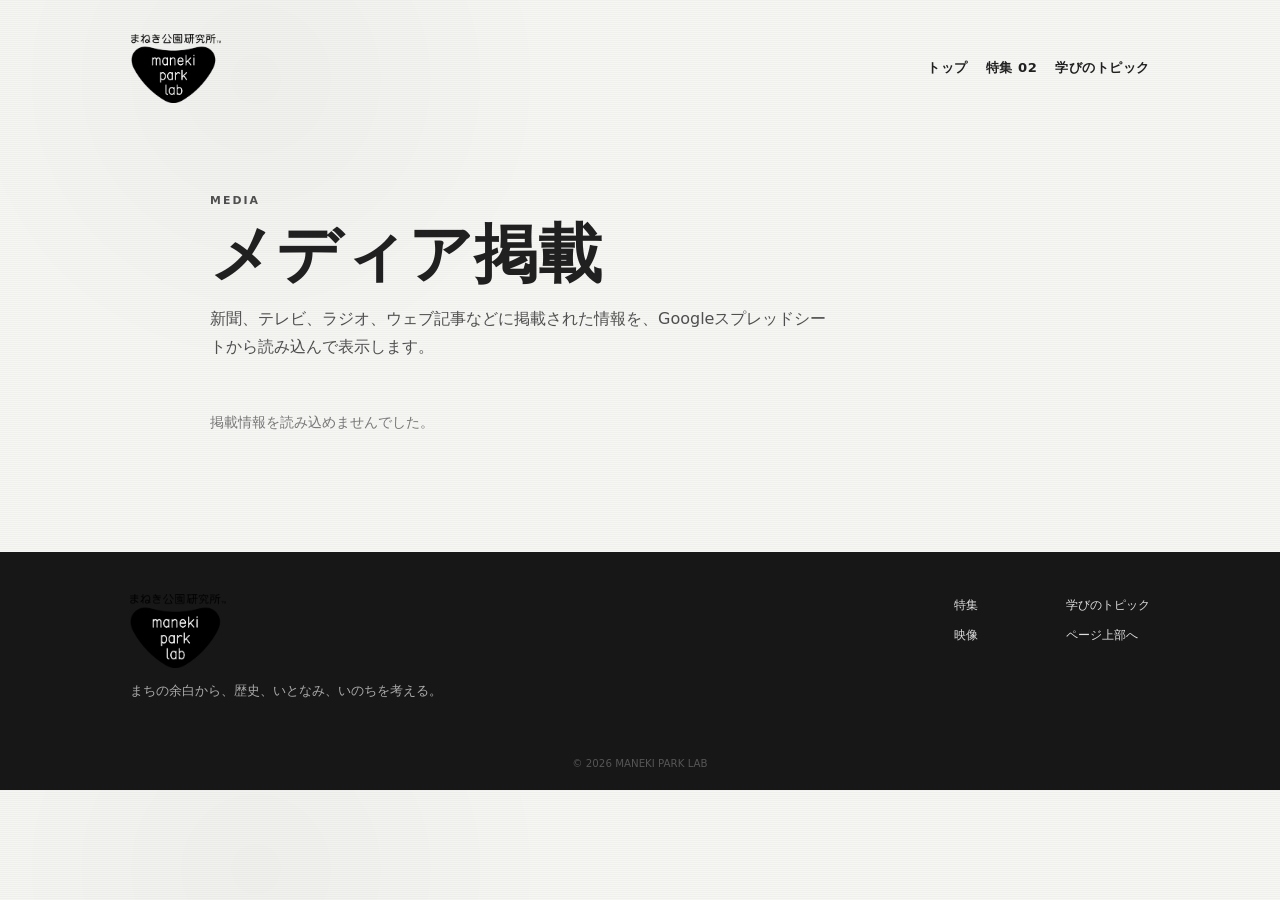
==== media.html @ 86c792ab "Move media listings to separate page" ====
<!doctype html>
<html lang="ja">
<head>
  <meta charset="utf-8">
  <meta name="viewport" content="width=device-width,initial-scale=1">
  <meta name="description" content="まねき公園研究所のメディア掲載情報一覧。">
  <meta name="theme-color" content="#f3f3f0">
  <meta property="og:type" content="website">
  <meta property="og:title" content="メディア掲載 | まねき公園研究所">
  <meta property="og:description" content="新聞、テレビ、ラジオ、ウェブ記事などの掲載情報を一覧で掲載しています。">
  <meta property="og:image" content="assets/og-image.jpg">
  <meta property="og:locale" content="ja_JP">
  <meta name="twitter:card" content="summary_large_image">
  <link rel="icon" href="assets/favicon.png" type="image/png">
  <title>メディア掲載 | まねき公園研究所</title>
  <link rel="stylesheet" href="styles.css?v=10">
</head>
<body>
  <a class="skip-link" href="#main">本文へ移動</a>

  <header class="sub-hero" id="top">
    <a class="sub-logo" href="index.html"><img src="assets/maneki-park-lab-logo.webp" alt="まねき公園研究所" width="500" height="375"></a>
    <nav class="sub-nav" aria-label="ページナビゲーション">
      <a href="index.html">トップ</a>
      <a href="index.html#feature02">特集 02</a>
      <a href="index.html#gallery">学びのトピック</a>
    </nav>
  </header>

  <main id="main" class="content-shell page-shell">
    <section class="media-page" aria-labelledby="mediaTitle">
      <p class="eyebrow">MEDIA</p>
      <h1 id="mediaTitle">メディア掲載</h1>
      <p>新聞、テレビ、ラジオ、ウェブ記事などに掲載された情報を、Googleスプレッドシートから読み込んで表示します。</p>
      <div class="media-list media-list-page" id="mediaList" aria-live="polite">
        <p class="media-status">掲載情報を読み込んでいます。</p>
      </div>
    </section>
  </main>

  <footer>
    <div class="footer-inner">
      <div class="footer-brand"><img src="assets/maneki-park-lab-logo.webp" alt="まねき公園研究所" width="500" height="375"><p>まちの余白から、歴史、いとなみ、いのちを考える。</p></div>
      <div class="footer-links"><a href="index.html#feature01">特集</a><a href="index.html#gallery">学びのトピック</a><a href="index.html#video">映像</a><a href="#top">ページ上部へ</a></div>
    </div>
    <p class="copyright">© 2026 MANEKI PARK LAB</p>
  </footer>

  <script src="media.js?v=1"></script>
</body>
</html>
---- styles.css ----
[hidden]{display:none!important}
:root{--ink:#202020;--paper:#f3f3f0;--line:#d4d4cf;--muted:#777;--black:#171717;--max:1020px;--slide:clamp(300px,68vw,900px);--gap:24px}
*{box-sizing:border-box}html{scroll-behavior:smooth}body{margin:0;color:var(--ink);font-family:"Hiragino Kaku Gothic ProN","Yu Gothic",Meiryo,system-ui,sans-serif;background:radial-gradient(circle at 20% 10%,rgba(0,0,0,.025),transparent 24%),repeating-linear-gradient(0deg,rgba(255,255,255,.28) 0 1px,rgba(0,0,0,.01) 1px 2px),var(--paper);line-height:1.75}img{display:block;max-width:100%}button,a{font:inherit}.skip-link{position:fixed;left:16px;top:16px;z-index:100;padding:10px 14px;background:#fff;color:#111;transform:translateY(-160%)}.skip-link:focus{transform:none}.visually-hidden{position:absolute!important;width:1px;height:1px;padding:0;margin:-1px;overflow:hidden;clip:rect(0,0,0,0);white-space:nowrap;border:0}
.hero{min-height:455px;display:grid;place-content:center;text-align:center;position:relative;padding:72px 20px 54px}.hero h1{margin:0;line-height:.83;letter-spacing:-.065em}.hero h1 span{display:block;font-size:clamp(4.6rem,10vw,8.4rem);font-weight:900}.hero h1 strong{display:block;font-size:clamp(5rem,11vw,9.2rem);font-weight:900}.hero-logo{width:min(300px,62vw);aspect-ratio:4/3;margin-inline:auto!important;letter-spacing:0!important}.hero-logo img{width:100%;height:100%;object-fit:contain;filter:grayscale(1);box-shadow:none}.hero>p{margin:30px 0 0;font-size:.95rem;font-weight:700;letter-spacing:.08em}
.menu-toggle{position:absolute;top:24px;right:28px;z-index:41;width:50px;height:50px;border:1px solid transparent;background:transparent;cursor:pointer;display:grid;place-content:center;gap:7px}.menu-toggle:focus-visible{outline:2px solid #111;outline-offset:3px}.menu-toggle span{display:block;width:31px;height:2px;background:var(--ink);transition:transform .3s,opacity .3s}.menu-toggle.open span:nth-child(1){transform:translateY(9px) rotate(45deg)}.menu-toggle.open span:nth-child(2){opacity:0}.menu-toggle.open span:nth-child(3){transform:translateY(-9px) rotate(-45deg)}.menu-scrim{position:fixed;inset:0;z-index:38;background:rgba(0,0,0,.28);opacity:0;transition:opacity .25s}.menu-scrim.open{opacity:1}.site-menu{position:fixed;inset:0 0 0 auto;z-index:40;width:min(420px,88vw);padding:100px 54px 40px;background:#f8f8f5;box-shadow:-18px 0 50px rgba(0,0,0,.12);transform:translateX(105%);visibility:hidden;transition:transform .34s cubic-bezier(.22,.61,.36,1),visibility .34s}.site-menu.open{transform:none;visibility:visible}.site-menu a{display:block;padding:16px 0;border-bottom:1px solid var(--line);text-decoration:none;font-size:1.35rem;font-weight:800;letter-spacing:-.02em}.site-menu a:hover,.site-menu a:focus-visible{padding-left:10px}.menu-label{font-size:.68rem;letter-spacing:.18em;color:var(--muted);font-weight:700}.menu-note{position:absolute;bottom:26px;margin:0;color:var(--muted);font-size:.78rem}body.menu-open{overflow:hidden}
.slider{position:relative;padding:0 0 62px;background:#313131;overflow:hidden}.slider-viewport{overflow:hidden;padding:0 calc((100vw - var(--slide))/2)}.slider-viewport:focus-visible{outline:2px solid #fff;outline-offset:-4px}.slides{display:flex;gap:var(--gap);width:max-content;will-change:transform;transition:transform .72s cubic-bezier(.22,.61,.36,1)}.slide{position:relative;flex:0 0 var(--slide);height:clamp(330px,44vw,520px);display:grid;place-items:center;overflow:hidden;text-align:center;color:#fff;font-size:clamp(1.15rem,2.7vw,2.2rem);font-weight:300;letter-spacing:.08em;opacity:.4;transform:scale(.96);transition:opacity .5s,transform .5s}.slide.active{opacity:1;transform:scale(1)}.slide::after{content:"";position:absolute;inset:0;background:linear-gradient(90deg,rgba(0,0,0,.18),rgba(0,0,0,.37),rgba(0,0,0,.18))}.slide img{position:absolute;inset:0;width:100%;height:100%;object-fit:cover;filter:contrast(1.02);transform:scale(1.02);transition:transform 6s ease}.slide.active img{transform:scale(1.08)}.slide span{position:relative;z-index:1;padding:28px;text-shadow:0 2px 18px rgba(0,0,0,.45)}.slider-btn{position:absolute;top:calc(50% - 31px);width:58px;height:58px;border:1px solid rgba(255,255,255,.5);border-radius:50%;background:rgba(0,0,0,.15);color:#fff;cursor:pointer;z-index:3}.slider-btn.prev{left:20px}.slider-btn.next{right:20px}.slider-btn:hover,.slider-btn:focus-visible{background:#fff;color:#111}.slider-meta{position:absolute;left:50%;bottom:20px;z-index:3;display:flex;align-items:center;gap:22px;transform:translateX(-50%);color:#fff}.slide-number{font-size:.72rem;letter-spacing:.14em}.slider-dots{display:flex;gap:9px}.slider-dots button{width:28px;height:2px;padding:0;border:0;background:rgba(255,255,255,.32);cursor:pointer}.slider-dots button.active{background:#fff}.autoplay-toggle{position:absolute;right:24px;bottom:15px;border:0;background:transparent;color:#fff;font-size:.72rem;letter-spacing:.08em;cursor:pointer}.autoplay-toggle:hover,.autoplay-toggle:focus-visible{text-decoration:underline}
.content-shell{width:min(calc(100% - 40px),var(--max));margin:0 auto;padding:34px 0 0}section{margin-block:34px}hr{border:0;border-top:1px solid var(--line);margin:40px 0}.split{display:grid;grid-template-columns:34% 1fr;gap:46px;align-items:center}.copy h2{margin:0 0 16px;font-size:clamp(1.7rem,3vw,2.45rem);line-height:1.35;letter-spacing:-.04em}.copy p{margin:0}.eyebrow{font-size:.68rem;letter-spacing:.19em;font-weight:700;margin:0 0 9px!important;color:#747474}.media-frame{margin:0;position:relative;overflow:hidden;background:#ddd}.media-frame img{width:100%;height:100%;object-fit:cover;filter:grayscale(1)}.media-frame.portrait{aspect-ratio:4/3}.wide-media{aspect-ratio:16/7}.wide-media figcaption,.map-visual figcaption{position:absolute;left:24px;bottom:18px;color:#fff;font-size:clamp(1.1rem,2.4vw,2rem);letter-spacing:.06em;text-shadow:0 2px 12px rgba(0,0,0,.5)}.two-columns,.card-grid{display:grid;gap:30px}.two-columns{grid-template-columns:1fr 1fr}.three{grid-template-columns:repeat(3,1fr)}.card-grid .media-frame{aspect-ratio:4/3}.card-grid h3,.text-columns h3,.map-links h3{margin:14px 0 6px;font-size:1rem}.card-grid p,.text-columns p,.map-links p{margin:0;font-size:.84rem;color:#4f4f4f}.map-block{background:#3b3b3b;color:#fff}.map-visual{aspect-ratio:16/8}.map-links{display:grid;grid-template-columns:repeat(3,1fr);gap:28px;padding:26px 30px 32px}.map-links span{font-size:.68rem;letter-spacing:.15em;color:#aaa}.map-links h3{margin-top:6px}.map-links p{color:#d5d5d5}.statement{text-align:center;padding:40px 20px}.statement blockquote{margin:0;font-size:clamp(1.5rem,3.5vw,2.8rem);font-weight:300;line-height:1.6;letter-spacing:.04em}.section-head{text-align:center;margin-bottom:18px}.section-head h2{margin:0;font-size:clamp(1.4rem,3vw,2rem)}.video{display:grid;place-items:center;padding:10px 0 46px}.video-box{width:min(680px,88%);aspect-ratio:16/10;border:0;cursor:pointer;position:relative;display:grid;place-items:center;overflow:hidden;color:#fff;background:#333}.video-box::after{content:"";position:absolute;inset:0;background:rgba(0,0,0,.38)}.video-box img{position:absolute;inset:0;width:100%;height:100%;object-fit:cover;filter:grayscale(1)}.video-box span,.video-box i,.video-box b{position:relative;z-index:1}.video-box span{font-size:clamp(2.5rem,6vw,5rem);line-height:.95;font-weight:300}.video-box i{position:absolute;width:54px;height:54px;border-radius:50%;display:grid;place-items:center;background:rgba(255,255,255,.86);color:#222;font-style:normal;padding-left:3px}.video-box b{position:absolute;right:14px;bottom:10px;font-size:.7rem;letter-spacing:.12em}.video-box:hover img{transform:scale(1.04)}.video-box img{transition:transform .5s}
footer{background:var(--black);color:#aaa}.footer-inner{width:min(calc(100% - 40px),var(--max));margin:0 auto;padding:42px 0;display:grid;grid-template-columns:1fr auto;gap:40px}.footer-brand img{width:96px;height:auto;filter:grayscale(1);margin-bottom:12px}.footer-brand strong{display:block;color:#fff;font-size:1.2rem}.footer-brand p{max-width:440px;margin:8px 0 0;font-size:.8rem}.footer-links{display:grid;grid-template-columns:1fr 1fr;gap:8px 28px;align-content:start}.footer-links a{color:#ddd;text-decoration:none;font-size:.78rem}.footer-links a:hover{text-decoration:underline}.copyright{margin:0;padding:10px 0 18px;text-align:center;font-size:.64rem;color:#555}
.modal{position:fixed;inset:0;z-index:60;display:grid;place-items:center;background:rgba(0,0,0,.78);padding:20px;opacity:0;transition:opacity .2s}.modal.open{opacity:1}.modal-panel{width:min(860px,100%);background:#111;color:#fff;padding:18px}.modal-head{display:flex;align-items:center;justify-content:space-between;margin-bottom:12px}.modal-head h2{margin:0;font-size:1rem}.modal-close{width:42px;height:42px;border:1px solid #666;background:transparent;color:#fff;font-size:1.7rem;cursor:pointer}.modal video{display:block;width:100%;background:#000}.modal-panel>p{margin:12px 0 2px;font-size:.78rem;color:#bbb}
@media(max-width:760px){:root{--slide:82vw;--gap:14px}.hero{min-height:350px}.hero-logo{width:min(230px,72vw)}.hero>p{font-size:.78rem}.menu-toggle{top:16px;right:16px}.site-menu{padding:88px 30px 34px}.slide{height:320px}.slider-btn{width:46px;height:46px}.slider-btn.prev{left:8px}.slider-btn.next{right:8px}.autoplay-toggle{display:none}.slider-meta{gap:14px}.slider-dots button{width:18px}.split,.two-columns,.three,.map-links{grid-template-columns:1fr}.split{gap:24px}.content-shell{width:min(calc(100% - 28px),var(--max))}.map-links{padding:24px}.footer-inner{grid-template-columns:1fr}.footer-links{grid-template-columns:1fr 1fr}.wide-media{aspect-ratio:4/3}.map-visual{aspect-ratio:4/3}}
@media(prefers-reduced-motion:reduce){html{scroll-behavior:auto}.slides,.slide,.slide img,.menu-toggle span,.site-menu,.menu-scrim,.modal,.video-box img{transition:none!important}.slide.active img{transform:none}}
.feature-detail{margin-top:20px;border-top:1px solid var(--line);border-bottom:1px solid var(--line);padding:14px 0}.feature-detail summary{cursor:pointer;font-weight:800;letter-spacing:.02em}.feature-detail summary:focus-visible{outline:2px solid #111;outline-offset:4px}.feature-detail div{margin-top:14px;color:#4f4f4f;font-size:.88rem}.feature-detail blockquote{margin:12px 0 0;padding-left:18px;border-left:2px solid var(--line)}.feature-detail p+p{margin-top:12px}
.media-list{display:grid;gap:14px;margin-top:18px}.media-status{color:#777;font-size:.88rem}.media-item{border-top:1px solid var(--line);padding-top:14px}.media-item time,.media-item .media-source{display:inline-block;margin:0 10px 4px 0;color:#777;font-size:.72rem;letter-spacing:.08em}.media-item h3{margin:0 0 6px;font-size:1.02rem;line-height:1.55}.media-item h3 a{color:inherit;text-decoration:none}.media-item h3 a:hover,.media-item h3 a:focus-visible{text-decoration:underline}.media-item p{margin:0;color:#4f4f4f;font-size:.84rem}
.topic-link{display:block;color:inherit;text-decoration:none}.topic-link .media-frame img{transition:transform .45s}.topic-link:hover .media-frame img,.topic-link:focus-visible .media-frame img{transform:scale(1.04)}.topic-link>span{display:inline-block;margin-top:12px;border-bottom:1px solid currentColor;font-size:.78rem;font-weight:800;letter-spacing:.06em}.topic-link:focus-visible{outline:2px solid #111;outline-offset:5px}
.sub-hero{width:min(calc(100% - 40px),var(--max));margin:0 auto;padding:34px 0 20px;display:flex;align-items:center;justify-content:space-between;gap:28px}.sub-logo{display:block;width:92px;aspect-ratio:4/3}.sub-logo img{width:100%;height:100%;object-fit:contain;filter:grayscale(1)}.sub-nav{display:flex;flex-wrap:wrap;justify-content:flex-end;gap:18px}.sub-nav a{color:inherit;text-decoration:none;font-size:.82rem;font-weight:800;letter-spacing:.04em}.sub-nav a:hover,.sub-nav a:focus-visible{text-decoration:underline}.page-shell{padding-bottom:70px}.media-page{max-width:860px;margin-inline:auto}.media-page h1{margin:0 0 16px;font-size:clamp(2rem,5vw,4.2rem);line-height:1.1;letter-spacing:0}.media-page>p{max-width:620px;margin:0;color:#4f4f4f}.media-list-page{margin-top:34px}.media-list-page .media-item{padding-top:18px}.media-list-page .media-item h3{font-size:clamp(1rem,2vw,1.35rem)}
@media(max-width:760px){.sub-hero{width:min(calc(100% - 28px),var(--max));align-items:flex-start;flex-direction:column;padding-top:24px}.sub-logo{width:78px}.sub-nav{justify-content:flex-start;gap:12px 16px}.media-page h1{font-size:2.4rem}.media-list-page{margin-top:26px}}
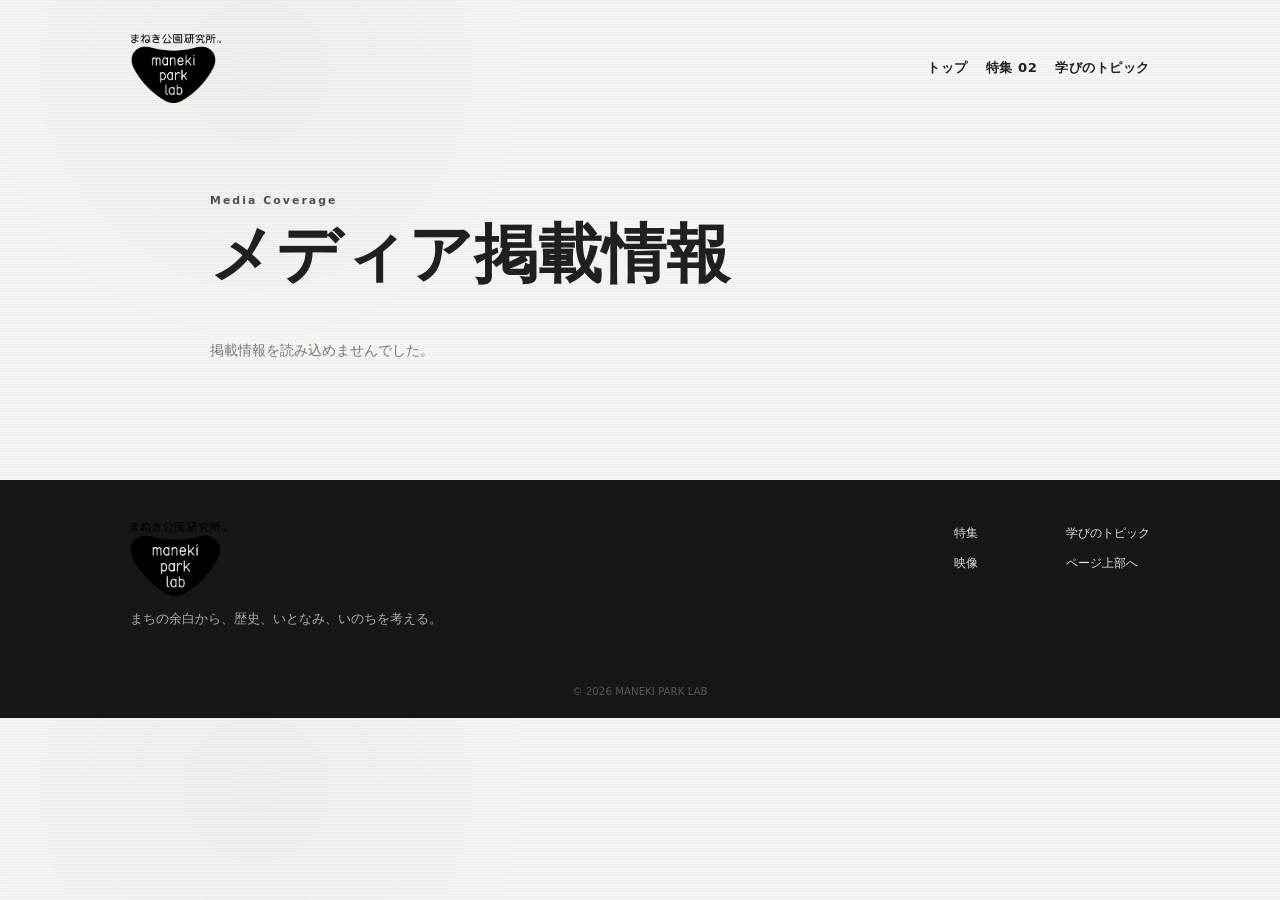
==== commit c2d7a29f: "Update media coverage labels" ====
--- a/media.html
+++ b/media.html
@@ -6,13 +6,13 @@
   <meta name="description" content="まねき公園研究所のメディア掲載情報一覧。">
   <meta name="theme-color" content="#f3f3f0">
   <meta property="og:type" content="website">
-  <meta property="og:title" content="メディア掲載 | まねき公園研究所">
-  <meta property="og:description" content="新聞、テレビ、ラジオ、ウェブ記事などの掲載情報を一覧で掲載しています。">
+  <meta property="og:title" content="メディア掲載情報 | まねき公園研究所">
+  <meta property="og:description" content="まねき公園研究所のメディア掲載情報一覧。">
   <meta property="og:image" content="assets/og-image.jpg">
   <meta property="og:locale" content="ja_JP">
   <meta name="twitter:card" content="summary_large_image">
   <link rel="icon" href="assets/favicon.png" type="image/png">
-  <title>メディア掲載 | まねき公園研究所</title>
+  <title>メディア掲載情報 | まねき公園研究所</title>
   <link rel="stylesheet" href="styles.css?v=10">
 </head>
 <body>
@@ -29,9 +29,8 @@
 
   <main id="main" class="content-shell page-shell">
     <section class="media-page" aria-labelledby="mediaTitle">
-      <p class="eyebrow">MEDIA</p>
-      <h1 id="mediaTitle">メディア掲載</h1>
-      <p>新聞、テレビ、ラジオ、ウェブ記事などに掲載された情報を、Googleスプレッドシートから読み込んで表示します。</p>
+      <p class="eyebrow">Media Coverage</p>
+      <h1 id="mediaTitle">メディア掲載情報</h1>
       <div class="media-list media-list-page" id="mediaList" aria-live="polite">
         <p class="media-status">掲載情報を読み込んでいます。</p>
       </div>
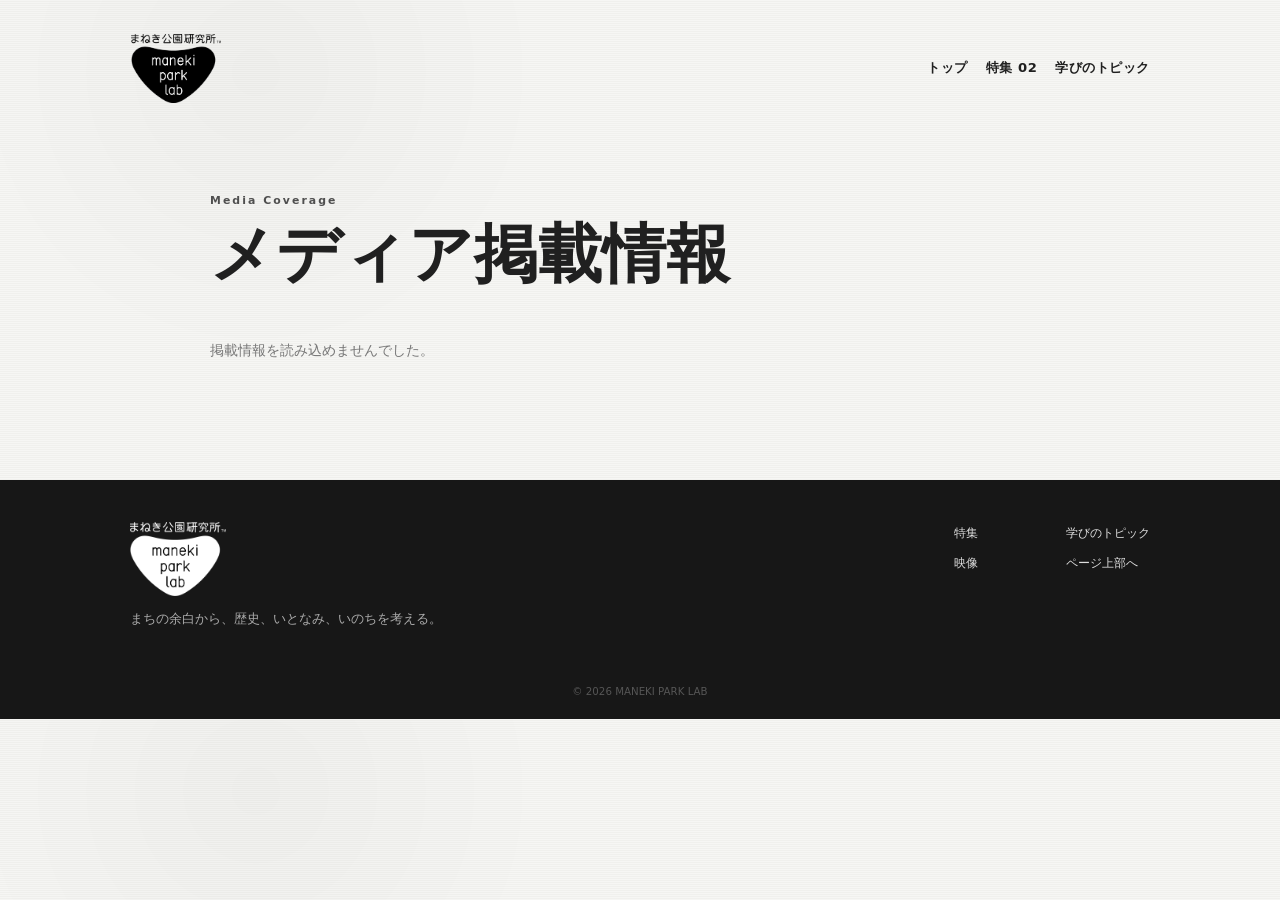
==== commit 65ce7dae: "Use white footer logo" ====
--- a/media.html
+++ b/media.html
@@ -39,7 +39,7 @@
 
   <footer>
     <div class="footer-inner">
-      <div class="footer-brand"><img src="assets/maneki-park-lab-logo.webp" alt="まねき公園研究所" width="500" height="375"><p>まちの余白から、歴史、いとなみ、いのちを考える。</p></div>
+      <div class="footer-brand"><img src="assets/footer-logo.png" alt="まねき公園研究所" width="487" height="376"><p>まちの余白から、歴史、いとなみ、いのちを考える。</p></div>
       <div class="footer-links"><a href="index.html#feature01">特集</a><a href="index.html#gallery">学びのトピック</a><a href="index.html#video">映像</a><a href="#top">ページ上部へ</a></div>
     </div>
     <p class="copyright">© 2026 MANEKI PARK LAB</p>
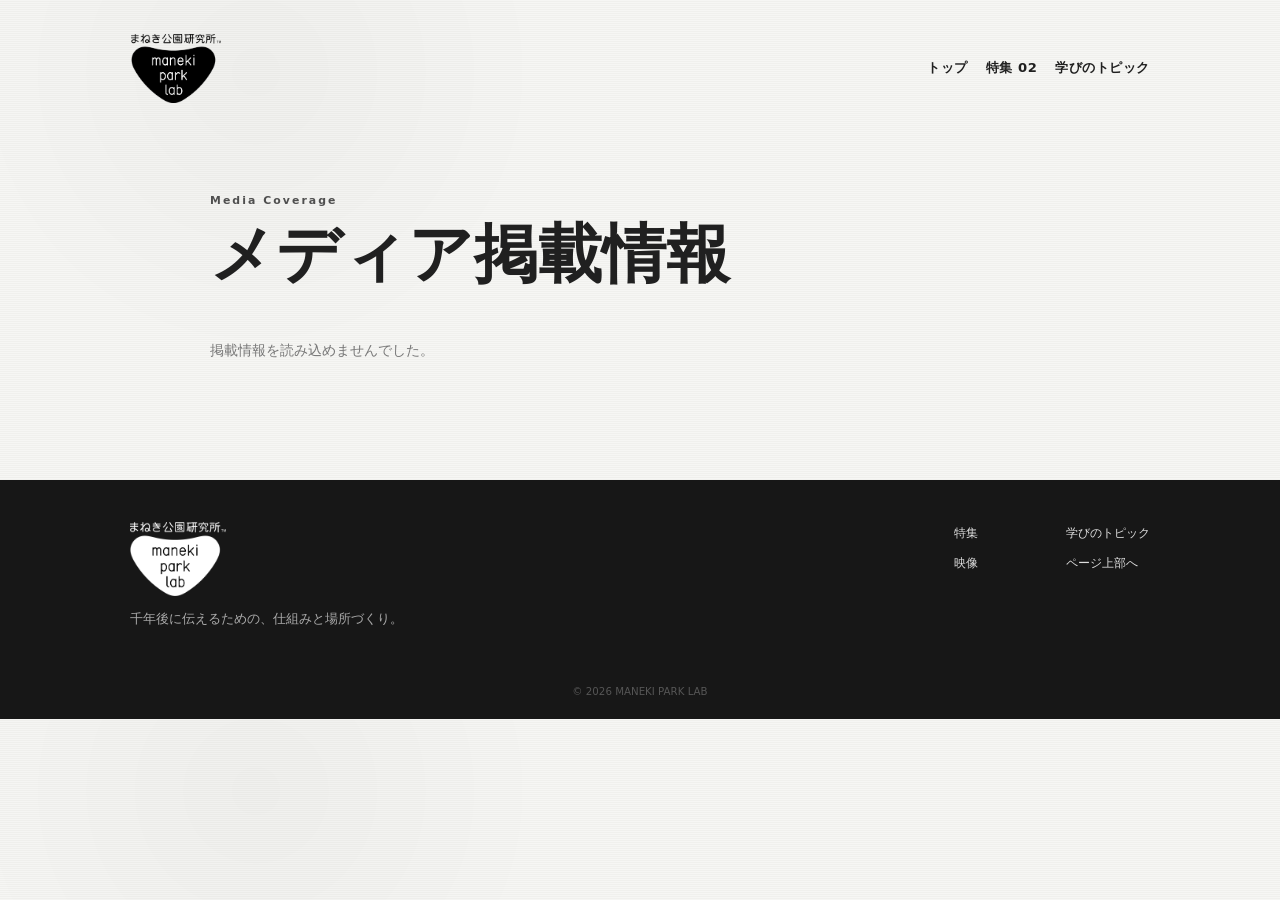
==== commit 3ef856da: "Replace slideshow with content cards" ====
--- a/media.html
+++ b/media.html
@@ -39,7 +39,7 @@
 
   <footer>
     <div class="footer-inner">
-      <div class="footer-brand"><img src="assets/footer-logo.png" alt="まねき公園研究所" width="487" height="376"><p>まちの余白から、歴史、いとなみ、いのちを考える。</p></div>
+      <div class="footer-brand"><img src="assets/footer-logo.png" alt="まねき公園研究所" width="487" height="376"><p>千年後に伝えるための、仕組みと場所づくり。</p></div>
       <div class="footer-links"><a href="index.html#feature01">特集</a><a href="index.html#gallery">学びのトピック</a><a href="index.html#video">映像</a><a href="#top">ページ上部へ</a></div>
     </div>
     <p class="copyright">© 2026 MANEKI PARK LAB</p>
--- a/styles.css
+++ b/styles.css
@@ -4,11 +4,13 @@
 .hero{min-height:455px;display:grid;place-content:center;text-align:center;position:relative;padding:72px 20px 54px}.hero h1{margin:0;line-height:.83;letter-spacing:-.065em}.hero h1 span{display:block;font-size:clamp(4.6rem,10vw,8.4rem);font-weight:900}.hero h1 strong{display:block;font-size:clamp(5rem,11vw,9.2rem);font-weight:900}.hero-logo{width:min(300px,62vw);aspect-ratio:4/3;margin-inline:auto!important;letter-spacing:0!important}.hero-logo img{width:100%;height:100%;object-fit:contain;filter:grayscale(1);box-shadow:none}.hero>p{margin:30px 0 0;font-size:.95rem;font-weight:700;letter-spacing:.08em}
 .menu-toggle{position:absolute;top:24px;right:28px;z-index:41;width:50px;height:50px;border:1px solid transparent;background:transparent;cursor:pointer;display:grid;place-content:center;gap:7px}.menu-toggle:focus-visible{outline:2px solid #111;outline-offset:3px}.menu-toggle span{display:block;width:31px;height:2px;background:var(--ink);transition:transform .3s,opacity .3s}.menu-toggle.open span:nth-child(1){transform:translateY(9px) rotate(45deg)}.menu-toggle.open span:nth-child(2){opacity:0}.menu-toggle.open span:nth-child(3){transform:translateY(-9px) rotate(-45deg)}.menu-scrim{position:fixed;inset:0;z-index:38;background:rgba(0,0,0,.28);opacity:0;transition:opacity .25s}.menu-scrim.open{opacity:1}.site-menu{position:fixed;inset:0 0 0 auto;z-index:40;width:min(420px,88vw);padding:100px 54px 40px;background:#f8f8f5;box-shadow:-18px 0 50px rgba(0,0,0,.12);transform:translateX(105%);visibility:hidden;transition:transform .34s cubic-bezier(.22,.61,.36,1),visibility .34s}.site-menu.open{transform:none;visibility:visible}.site-menu a{display:block;padding:16px 0;border-bottom:1px solid var(--line);text-decoration:none;font-size:1.35rem;font-weight:800;letter-spacing:-.02em}.site-menu a:hover,.site-menu a:focus-visible{padding-left:10px}.menu-label{font-size:.68rem;letter-spacing:.18em;color:var(--muted);font-weight:700}.menu-note{position:absolute;bottom:26px;margin:0;color:var(--muted);font-size:.78rem}body.menu-open{overflow:hidden}
 .slider{position:relative;padding:0 0 62px;background:#313131;overflow:hidden}.slider-viewport{overflow:hidden;padding:0 calc((100vw - var(--slide))/2)}.slider-viewport:focus-visible{outline:2px solid #fff;outline-offset:-4px}.slides{display:flex;gap:var(--gap);width:max-content;will-change:transform;transition:transform .72s cubic-bezier(.22,.61,.36,1)}.slide{position:relative;flex:0 0 var(--slide);height:clamp(330px,44vw,520px);display:grid;place-items:center;overflow:hidden;text-align:center;color:#fff;font-size:clamp(1.15rem,2.7vw,2.2rem);font-weight:300;letter-spacing:.08em;opacity:.4;transform:scale(.96);transition:opacity .5s,transform .5s}.slide.active{opacity:1;transform:scale(1)}.slide::after{content:"";position:absolute;inset:0;background:linear-gradient(90deg,rgba(0,0,0,.18),rgba(0,0,0,.37),rgba(0,0,0,.18))}.slide img{position:absolute;inset:0;width:100%;height:100%;object-fit:cover;filter:contrast(1.02);transform:scale(1.02);transition:transform 6s ease}.slide.active img{transform:scale(1.08)}.slide span{position:relative;z-index:1;padding:28px;text-shadow:0 2px 18px rgba(0,0,0,.45)}.slider-btn{position:absolute;top:calc(50% - 31px);width:58px;height:58px;border:1px solid rgba(255,255,255,.5);border-radius:50%;background:rgba(0,0,0,.15);color:#fff;cursor:pointer;z-index:3}.slider-btn.prev{left:20px}.slider-btn.next{right:20px}.slider-btn:hover,.slider-btn:focus-visible{background:#fff;color:#111}.slider-meta{position:absolute;left:50%;bottom:20px;z-index:3;display:flex;align-items:center;gap:22px;transform:translateX(-50%);color:#fff}.slide-number{font-size:.72rem;letter-spacing:.14em}.slider-dots{display:flex;gap:9px}.slider-dots button{width:28px;height:2px;padding:0;border:0;background:rgba(255,255,255,.32);cursor:pointer}.slider-dots button.active{background:#fff}.autoplay-toggle{position:absolute;right:24px;bottom:15px;border:0;background:transparent;color:#fff;font-size:.72rem;letter-spacing:.08em;cursor:pointer}.autoplay-toggle:hover,.autoplay-toggle:focus-visible{text-decoration:underline}
-.content-shell{width:min(calc(100% - 40px),var(--max));margin:0 auto;padding:34px 0 0}section{margin-block:34px}hr{border:0;border-top:1px solid var(--line);margin:40px 0}.split{display:grid;grid-template-columns:34% 1fr;gap:46px;align-items:center}.copy h2{margin:0 0 16px;font-size:clamp(1.7rem,3vw,2.45rem);line-height:1.35;letter-spacing:-.04em}.copy p{margin:0}.eyebrow{font-size:.68rem;letter-spacing:.19em;font-weight:700;margin:0 0 9px!important;color:#747474}.media-frame{margin:0;position:relative;overflow:hidden;background:#ddd}.media-frame img{width:100%;height:100%;object-fit:cover;filter:grayscale(1)}.media-frame.portrait{aspect-ratio:4/3}.wide-media{aspect-ratio:16/7}.wide-media figcaption,.map-visual figcaption{position:absolute;left:24px;bottom:18px;color:#fff;font-size:clamp(1.1rem,2.4vw,2rem);letter-spacing:.06em;text-shadow:0 2px 12px rgba(0,0,0,.5)}.two-columns,.card-grid{display:grid;gap:30px}.two-columns{grid-template-columns:1fr 1fr}.three{grid-template-columns:repeat(3,1fr)}.card-grid .media-frame{aspect-ratio:4/3}.card-grid h3,.text-columns h3,.map-links h3{margin:14px 0 6px;font-size:1rem}.card-grid p,.text-columns p,.map-links p{margin:0;font-size:.84rem;color:#4f4f4f}.map-block{background:#3b3b3b;color:#fff}.map-visual{aspect-ratio:16/8}.map-links{display:grid;grid-template-columns:repeat(3,1fr);gap:28px;padding:26px 30px 32px}.map-links span{font-size:.68rem;letter-spacing:.15em;color:#aaa}.map-links h3{margin-top:6px}.map-links p{color:#d5d5d5}.statement{text-align:center;padding:40px 20px}.statement blockquote{margin:0;font-size:clamp(1.5rem,3.5vw,2.8rem);font-weight:300;line-height:1.6;letter-spacing:.04em}.section-head{text-align:center;margin-bottom:18px}.section-head h2{margin:0;font-size:clamp(1.4rem,3vw,2rem)}.video{display:grid;place-items:center;padding:10px 0 46px}.video-box{width:min(680px,88%);aspect-ratio:16/10;border:0;cursor:pointer;position:relative;display:grid;place-items:center;overflow:hidden;color:#fff;background:#333}.video-box::after{content:"";position:absolute;inset:0;background:rgba(0,0,0,.38)}.video-box img{position:absolute;inset:0;width:100%;height:100%;object-fit:cover;filter:grayscale(1)}.video-box span,.video-box i,.video-box b{position:relative;z-index:1}.video-box span{font-size:clamp(2.5rem,6vw,5rem);line-height:.95;font-weight:300}.video-box i{position:absolute;width:54px;height:54px;border-radius:50%;display:grid;place-items:center;background:rgba(255,255,255,.86);color:#222;font-style:normal;padding-left:3px}.video-box b{position:absolute;right:14px;bottom:10px;font-size:.7rem;letter-spacing:.12em}.video-box:hover img{transform:scale(1.04)}.video-box img{transition:transform .5s}
+.content-orbit{margin:0;padding:34px 20px 48px;background:#303030;color:#fff;overflow:hidden}.orbit-head{width:min(calc(100% - 40px),var(--max));margin:0 auto 18px}.orbit-head h2{margin:0;font-size:clamp(1.35rem,3vw,2rem);line-height:1.35;letter-spacing:0}.orbit-stage{position:relative;width:min(100%,1120px);height:clamp(380px,46vw,520px);margin:0 auto;perspective:1000px;outline:none}.orbit-stage:focus-visible{outline:2px solid #fff;outline-offset:4px}.orbit-card{position:absolute;top:50%;left:50%;width:clamp(210px,25vw,300px);min-height:320px;list-style:none;transform:translate(-50%,-50%) translateX(calc(var(--offset,0) * min(25vw,260px))) translateY(calc(var(--depth,0) * 18px)) rotateY(calc(var(--offset,0) * -15deg)) scale(calc(1 - (var(--depth,0) * .08)));opacity:calc(1 - (var(--depth,0) * .18));z-index:var(--layer,10);transition:transform .5s cubic-bezier(.22,.61,.36,1),opacity .5s}.orbit-card a{display:grid;grid-template-rows:150px auto auto 1fr;min-height:320px;padding:0 0 20px;background:#f3f3f0;color:#171717;text-decoration:none;box-shadow:0 22px 60px rgba(0,0,0,.26);overflow:hidden}.orbit-card.is-active a{background:#fff}.orbit-card img{width:100%;height:150px;object-fit:cover;filter:grayscale(1)}.orbit-card span{margin:18px 18px 4px;color:#777;font-size:.66rem;font-weight:800;letter-spacing:.16em}.orbit-card h3{margin:0 18px 8px;font-size:1.1rem;line-height:1.35;letter-spacing:0}.orbit-card p{margin:0 18px;font-size:.78rem;line-height:1.65;color:#4f4f4f}.orbit-card:not(.is-active){filter:saturate(.9)}.orbit-card a:hover,.orbit-card a:focus-visible{transform:translateY(-4px)}.orbit-controls{display:flex;align-items:center;justify-content:center;gap:20px;margin-top:4px}.orbit-btn{width:54px;height:54px;border:1px solid rgba(255,255,255,.54);border-radius:50%;background:rgba(255,255,255,.04);color:#fff;cursor:pointer}.orbit-btn:hover,.orbit-btn:focus-visible{background:#fff;color:#111}.orbit-count{font-size:.72rem;letter-spacing:.14em;color:#ddd}
+.content-shell{width:min(calc(100% - 40px),var(--max));margin:0 auto;padding:34px 0 0}section{margin-block:34px}hr{border:0;border-top:1px solid var(--line);margin:40px 0}.split{display:grid;grid-template-columns:34% 1fr;gap:46px;align-items:center}.copy h2{margin:0 0 16px;font-size:clamp(1.7rem,3vw,2.45rem);line-height:1.35;letter-spacing:-.04em}.copy p{margin:0}.eyebrow{font-size:.68rem;letter-spacing:.19em;font-weight:700;margin:0 0 9px!important;color:#747474}.media-frame{margin:0;position:relative;overflow:hidden;background:#ddd}.media-frame img{width:100%;height:100%;object-fit:cover;filter:grayscale(1)}.media-frame.portrait{aspect-ratio:4/3}.wide-media{aspect-ratio:16/7}.wide-media figcaption{position:absolute;left:24px;bottom:18px;color:#fff;font-size:clamp(1.1rem,2.4vw,2rem);letter-spacing:.06em;text-shadow:0 2px 12px rgba(0,0,0,.5)}.two-columns,.card-grid{display:grid;gap:30px}.two-columns{grid-template-columns:1fr 1fr}.three{grid-template-columns:repeat(3,1fr)}.card-grid .media-frame{aspect-ratio:4/3}.card-grid h3,.text-columns h3{margin:14px 0 6px;font-size:1rem}.card-grid p,.text-columns p{margin:0;font-size:.84rem;color:#4f4f4f}.statement{text-align:center;padding:40px 20px}.statement blockquote{margin:0;font-size:clamp(1.5rem,3.5vw,2.8rem);font-weight:300;line-height:1.6;letter-spacing:.04em}.section-head{text-align:center;margin-bottom:18px}.section-head h2{margin:0;font-size:clamp(1.4rem,3vw,2rem)}.video{display:grid;place-items:center;padding:10px 0 46px}.video-box{width:min(680px,88%);aspect-ratio:16/10;border:0;cursor:pointer;position:relative;display:grid;place-items:center;overflow:hidden;color:#fff;background:#333}.video-box::after{content:"";position:absolute;inset:0;background:rgba(0,0,0,.38)}.video-box img{position:absolute;inset:0;width:100%;height:100%;object-fit:cover;filter:grayscale(1)}.video-box span,.video-box i,.video-box b{position:relative;z-index:1}.video-box span{font-size:clamp(2.5rem,6vw,5rem);line-height:.95;font-weight:300}.video-box i{position:absolute;width:54px;height:54px;border-radius:50%;display:grid;place-items:center;background:rgba(255,255,255,.86);color:#222;font-style:normal;padding-left:3px}.video-box b{position:absolute;right:14px;bottom:10px;font-size:.7rem;letter-spacing:.12em}.video-box:hover img{transform:scale(1.04)}.video-box img{transition:transform .5s}
 footer{background:var(--black);color:#aaa}.footer-inner{width:min(calc(100% - 40px),var(--max));margin:0 auto;padding:42px 0;display:grid;grid-template-columns:1fr auto;gap:40px}.footer-brand img{width:96px;height:auto;filter:grayscale(1);margin-bottom:12px}.footer-brand strong{display:block;color:#fff;font-size:1.2rem}.footer-brand p{max-width:440px;margin:8px 0 0;font-size:.8rem}.footer-links{display:grid;grid-template-columns:1fr 1fr;gap:8px 28px;align-content:start}.footer-links a{color:#ddd;text-decoration:none;font-size:.78rem}.footer-links a:hover{text-decoration:underline}.copyright{margin:0;padding:10px 0 18px;text-align:center;font-size:.64rem;color:#555}
 .modal{position:fixed;inset:0;z-index:60;display:grid;place-items:center;background:rgba(0,0,0,.78);padding:20px;opacity:0;transition:opacity .2s}.modal.open{opacity:1}.modal-panel{width:min(860px,100%);background:#111;color:#fff;padding:18px}.modal-head{display:flex;align-items:center;justify-content:space-between;margin-bottom:12px}.modal-head h2{margin:0;font-size:1rem}.modal-close{width:42px;height:42px;border:1px solid #666;background:transparent;color:#fff;font-size:1.7rem;cursor:pointer}.modal video{display:block;width:100%;background:#000}.modal-panel>p{margin:12px 0 2px;font-size:.78rem;color:#bbb}
-@media(max-width:760px){:root{--slide:82vw;--gap:14px}.hero{min-height:350px}.hero-logo{width:min(230px,72vw)}.hero>p{font-size:.78rem}.menu-toggle{top:16px;right:16px}.site-menu{padding:88px 30px 34px}.slide{height:320px}.slider-btn{width:46px;height:46px}.slider-btn.prev{left:8px}.slider-btn.next{right:8px}.autoplay-toggle{display:none}.slider-meta{gap:14px}.slider-dots button{width:18px}.split,.two-columns,.three,.map-links{grid-template-columns:1fr}.split{gap:24px}.content-shell{width:min(calc(100% - 28px),var(--max))}.map-links{padding:24px}.footer-inner{grid-template-columns:1fr}.footer-links{grid-template-columns:1fr 1fr}.wide-media{aspect-ratio:4/3}.map-visual{aspect-ratio:4/3}}
-@media(prefers-reduced-motion:reduce){html{scroll-behavior:auto}.slides,.slide,.slide img,.menu-toggle span,.site-menu,.menu-scrim,.modal,.video-box img{transition:none!important}.slide.active img{transform:none}}
+@media(max-width:760px){:root{--slide:82vw;--gap:14px}.hero{min-height:350px}.hero-logo{width:min(230px,72vw)}.hero>p{font-size:.78rem}.menu-toggle{top:16px;right:16px}.site-menu{padding:88px 30px 34px}.slide{height:320px}.slider-btn{width:46px;height:46px}.slider-btn.prev{left:8px}.slider-btn.next{right:8px}.autoplay-toggle{display:none}.slider-meta{gap:14px}.slider-dots button{width:18px}.split,.two-columns,.three{grid-template-columns:1fr}.split{gap:24px}.content-shell{width:min(calc(100% - 28px),var(--max))}.footer-inner{grid-template-columns:1fr}.footer-links{grid-template-columns:1fr 1fr}.wide-media{aspect-ratio:4/3}}
+@media(max-width:760px){.content-orbit{padding:28px 14px 34px}.orbit-head{width:100%;margin-bottom:16px}.orbit-stage{height:auto;display:flex;gap:14px;overflow-x:auto;scroll-snap-type:x mandatory;padding:4px 0 14px;perspective:none}.orbit-card{position:relative;top:auto;left:auto;flex:0 0 min(78vw,300px);width:auto;transform:none!important;opacity:1!important;z-index:auto!important;scroll-snap-align:center}.orbit-card a{min-height:316px}.orbit-controls{justify-content:flex-start;padding-left:2px}.orbit-count{min-width:58px;text-align:center}}
+@media(prefers-reduced-motion:reduce){html{scroll-behavior:auto}.slides,.slide,.slide img,.orbit-card,.menu-toggle span,.site-menu,.menu-scrim,.modal,.video-box img{transition:none!important}.slide.active img{transform:none}}
 .feature-detail{margin-top:20px;border-top:1px solid var(--line);border-bottom:1px solid var(--line);padding:14px 0}.feature-detail summary{cursor:pointer;font-weight:800;letter-spacing:.02em}.feature-detail summary:focus-visible{outline:2px solid #111;outline-offset:4px}.feature-detail div{margin-top:14px;color:#4f4f4f;font-size:.88rem}.feature-detail blockquote{margin:12px 0 0;padding-left:18px;border-left:2px solid var(--line)}.feature-detail p+p{margin-top:12px}
 .media-list{display:grid;gap:14px;margin-top:18px}.media-status{color:#777;font-size:.88rem}.media-item{border-top:1px solid var(--line);padding-top:14px}.media-item time,.media-item .media-source{display:inline-block;margin:0 10px 4px 0;color:#777;font-size:.72rem;letter-spacing:.08em}.media-item h3{margin:0 0 6px;font-size:1.02rem;line-height:1.55}.media-item h3 a{color:inherit;text-decoration:none}.media-item h3 a:hover,.media-item h3 a:focus-visible{text-decoration:underline}.media-item p{margin:0;color:#4f4f4f;font-size:.84rem}
 .topic-link{display:block;color:inherit;text-decoration:none}.topic-link .media-frame img{transition:transform .45s}.topic-link:hover .media-frame img,.topic-link:focus-visible .media-frame img{transform:scale(1.04)}.topic-link>span{display:inline-block;margin-top:12px;border-bottom:1px solid currentColor;font-size:.78rem;font-weight:800;letter-spacing:.06em}.topic-link:focus-visible{outline:2px solid #111;outline-offset:5px}
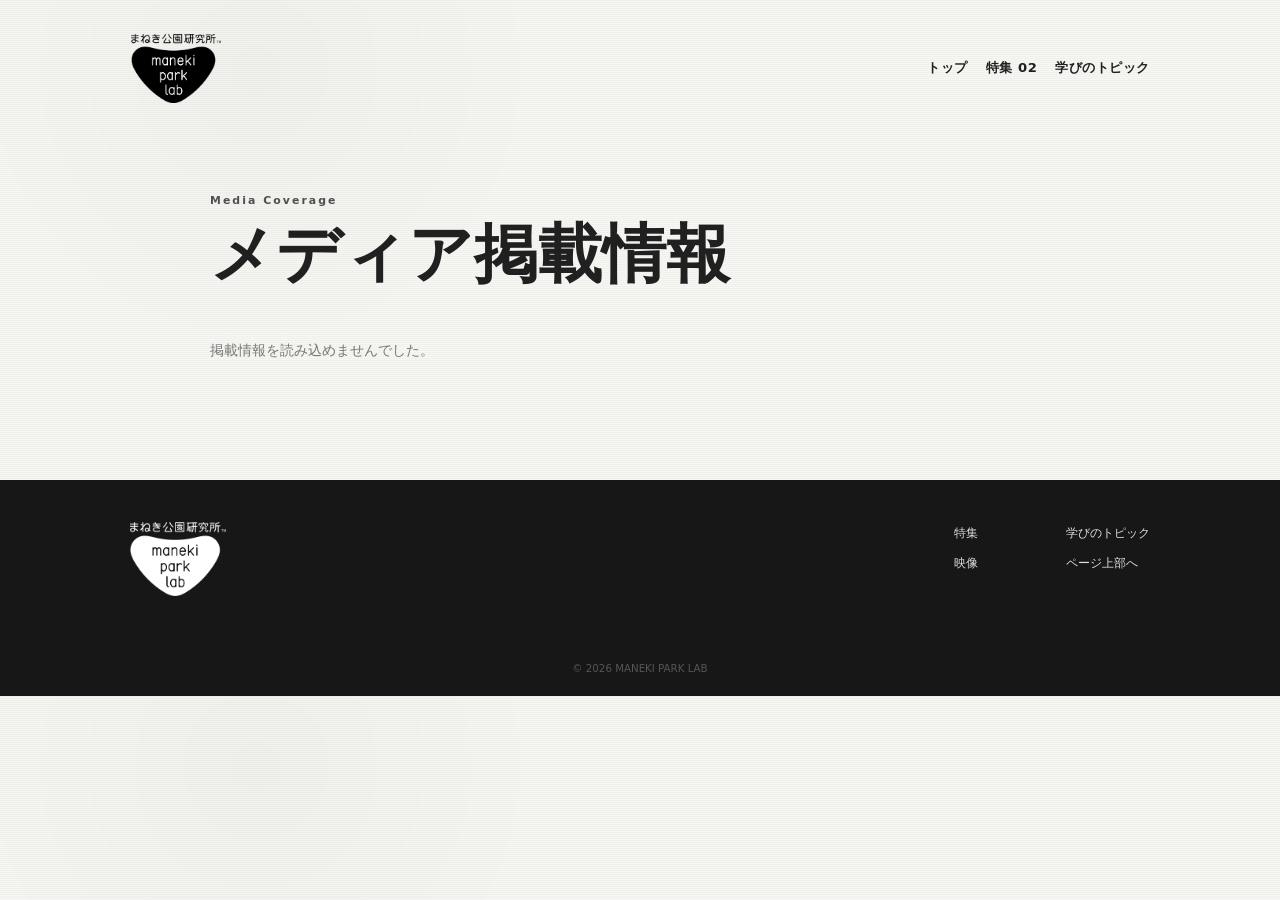
==== commit 1e934baf: "Update feature copy and editorial note" ====
--- a/media.html
+++ b/media.html
@@ -39,7 +39,7 @@
 
   <footer>
     <div class="footer-inner">
-      <div class="footer-brand"><img src="assets/footer-logo.png" alt="まねき公園研究所" width="487" height="376"><p>千年後に伝えるための、仕組みと場所づくり。</p></div>
+      <div class="footer-brand"><img src="assets/footer-logo.png" alt="まねき公園研究所" width="487" height="376"></div>
       <div class="footer-links"><a href="index.html#feature01">特集</a><a href="index.html#gallery">学びのトピック</a><a href="index.html#video">映像</a><a href="#top">ページ上部へ</a></div>
     </div>
     <p class="copyright">© 2026 MANEKI PARK LAB</p>
--- a/styles.css
+++ b/styles.css
@@ -4,13 +4,12 @@
 .hero{min-height:455px;display:grid;place-content:center;text-align:center;position:relative;padding:72px 20px 54px}.hero h1{margin:0;line-height:.83;letter-spacing:-.065em}.hero h1 span{display:block;font-size:clamp(4.6rem,10vw,8.4rem);font-weight:900}.hero h1 strong{display:block;font-size:clamp(5rem,11vw,9.2rem);font-weight:900}.hero-logo{width:min(300px,62vw);aspect-ratio:4/3;margin-inline:auto!important;letter-spacing:0!important}.hero-logo img{width:100%;height:100%;object-fit:contain;filter:grayscale(1);box-shadow:none}.hero>p{margin:30px 0 0;font-size:.95rem;font-weight:700;letter-spacing:.08em}
 .menu-toggle{position:absolute;top:24px;right:28px;z-index:41;width:50px;height:50px;border:1px solid transparent;background:transparent;cursor:pointer;display:grid;place-content:center;gap:7px}.menu-toggle:focus-visible{outline:2px solid #111;outline-offset:3px}.menu-toggle span{display:block;width:31px;height:2px;background:var(--ink);transition:transform .3s,opacity .3s}.menu-toggle.open span:nth-child(1){transform:translateY(9px) rotate(45deg)}.menu-toggle.open span:nth-child(2){opacity:0}.menu-toggle.open span:nth-child(3){transform:translateY(-9px) rotate(-45deg)}.menu-scrim{position:fixed;inset:0;z-index:38;background:rgba(0,0,0,.28);opacity:0;transition:opacity .25s}.menu-scrim.open{opacity:1}.site-menu{position:fixed;inset:0 0 0 auto;z-index:40;width:min(420px,88vw);padding:100px 54px 40px;background:#f8f8f5;box-shadow:-18px 0 50px rgba(0,0,0,.12);transform:translateX(105%);visibility:hidden;transition:transform .34s cubic-bezier(.22,.61,.36,1),visibility .34s}.site-menu.open{transform:none;visibility:visible}.site-menu a{display:block;padding:16px 0;border-bottom:1px solid var(--line);text-decoration:none;font-size:1.35rem;font-weight:800;letter-spacing:-.02em}.site-menu a:hover,.site-menu a:focus-visible{padding-left:10px}.menu-label{font-size:.68rem;letter-spacing:.18em;color:var(--muted);font-weight:700}.menu-note{position:absolute;bottom:26px;margin:0;color:var(--muted);font-size:.78rem}body.menu-open{overflow:hidden}
 .slider{position:relative;padding:0 0 62px;background:#313131;overflow:hidden}.slider-viewport{overflow:hidden;padding:0 calc((100vw - var(--slide))/2)}.slider-viewport:focus-visible{outline:2px solid #fff;outline-offset:-4px}.slides{display:flex;gap:var(--gap);width:max-content;will-change:transform;transition:transform .72s cubic-bezier(.22,.61,.36,1)}.slide{position:relative;flex:0 0 var(--slide);height:clamp(330px,44vw,520px);display:grid;place-items:center;overflow:hidden;text-align:center;color:#fff;font-size:clamp(1.15rem,2.7vw,2.2rem);font-weight:300;letter-spacing:.08em;opacity:.4;transform:scale(.96);transition:opacity .5s,transform .5s}.slide.active{opacity:1;transform:scale(1)}.slide::after{content:"";position:absolute;inset:0;background:linear-gradient(90deg,rgba(0,0,0,.18),rgba(0,0,0,.37),rgba(0,0,0,.18))}.slide img{position:absolute;inset:0;width:100%;height:100%;object-fit:cover;filter:contrast(1.02);transform:scale(1.02);transition:transform 6s ease}.slide.active img{transform:scale(1.08)}.slide span{position:relative;z-index:1;padding:28px;text-shadow:0 2px 18px rgba(0,0,0,.45)}.slider-btn{position:absolute;top:calc(50% - 31px);width:58px;height:58px;border:1px solid rgba(255,255,255,.5);border-radius:50%;background:rgba(0,0,0,.15);color:#fff;cursor:pointer;z-index:3}.slider-btn.prev{left:20px}.slider-btn.next{right:20px}.slider-btn:hover,.slider-btn:focus-visible{background:#fff;color:#111}.slider-meta{position:absolute;left:50%;bottom:20px;z-index:3;display:flex;align-items:center;gap:22px;transform:translateX(-50%);color:#fff}.slide-number{font-size:.72rem;letter-spacing:.14em}.slider-dots{display:flex;gap:9px}.slider-dots button{width:28px;height:2px;padding:0;border:0;background:rgba(255,255,255,.32);cursor:pointer}.slider-dots button.active{background:#fff}.autoplay-toggle{position:absolute;right:24px;bottom:15px;border:0;background:transparent;color:#fff;font-size:.72rem;letter-spacing:.08em;cursor:pointer}.autoplay-toggle:hover,.autoplay-toggle:focus-visible{text-decoration:underline}
-.content-orbit{margin:0;padding:34px 20px 48px;background:#303030;color:#fff;overflow:hidden}.orbit-head{width:min(calc(100% - 40px),var(--max));margin:0 auto 18px}.orbit-head h2{margin:0;font-size:clamp(1.35rem,3vw,2rem);line-height:1.35;letter-spacing:0}.orbit-stage{position:relative;width:min(100%,1120px);height:clamp(380px,46vw,520px);margin:0 auto;perspective:1000px;outline:none}.orbit-stage:focus-visible{outline:2px solid #fff;outline-offset:4px}.orbit-card{position:absolute;top:50%;left:50%;width:clamp(210px,25vw,300px);min-height:320px;list-style:none;transform:translate(-50%,-50%) translateX(calc(var(--offset,0) * min(25vw,260px))) translateY(calc(var(--depth,0) * 18px)) rotateY(calc(var(--offset,0) * -15deg)) scale(calc(1 - (var(--depth,0) * .08)));opacity:calc(1 - (var(--depth,0) * .18));z-index:var(--layer,10);transition:transform .5s cubic-bezier(.22,.61,.36,1),opacity .5s}.orbit-card a{display:grid;grid-template-rows:150px auto auto 1fr;min-height:320px;padding:0 0 20px;background:#f3f3f0;color:#171717;text-decoration:none;box-shadow:0 22px 60px rgba(0,0,0,.26);overflow:hidden}.orbit-card.is-active a{background:#fff}.orbit-card img{width:100%;height:150px;object-fit:cover;filter:grayscale(1)}.orbit-card span{margin:18px 18px 4px;color:#777;font-size:.66rem;font-weight:800;letter-spacing:.16em}.orbit-card h3{margin:0 18px 8px;font-size:1.1rem;line-height:1.35;letter-spacing:0}.orbit-card p{margin:0 18px;font-size:.78rem;line-height:1.65;color:#4f4f4f}.orbit-card:not(.is-active){filter:saturate(.9)}.orbit-card a:hover,.orbit-card a:focus-visible{transform:translateY(-4px)}.orbit-controls{display:flex;align-items:center;justify-content:center;gap:20px;margin-top:4px}.orbit-btn{width:54px;height:54px;border:1px solid rgba(255,255,255,.54);border-radius:50%;background:rgba(255,255,255,.04);color:#fff;cursor:pointer}.orbit-btn:hover,.orbit-btn:focus-visible{background:#fff;color:#111}.orbit-count{font-size:.72rem;letter-spacing:.14em;color:#ddd}
-.content-shell{width:min(calc(100% - 40px),var(--max));margin:0 auto;padding:34px 0 0}section{margin-block:34px}hr{border:0;border-top:1px solid var(--line);margin:40px 0}.split{display:grid;grid-template-columns:34% 1fr;gap:46px;align-items:center}.copy h2{margin:0 0 16px;font-size:clamp(1.7rem,3vw,2.45rem);line-height:1.35;letter-spacing:-.04em}.copy p{margin:0}.eyebrow{font-size:.68rem;letter-spacing:.19em;font-weight:700;margin:0 0 9px!important;color:#747474}.media-frame{margin:0;position:relative;overflow:hidden;background:#ddd}.media-frame img{width:100%;height:100%;object-fit:cover;filter:grayscale(1)}.media-frame.portrait{aspect-ratio:4/3}.wide-media{aspect-ratio:16/7}.wide-media figcaption{position:absolute;left:24px;bottom:18px;color:#fff;font-size:clamp(1.1rem,2.4vw,2rem);letter-spacing:.06em;text-shadow:0 2px 12px rgba(0,0,0,.5)}.two-columns,.card-grid{display:grid;gap:30px}.two-columns{grid-template-columns:1fr 1fr}.three{grid-template-columns:repeat(3,1fr)}.card-grid .media-frame{aspect-ratio:4/3}.card-grid h3,.text-columns h3{margin:14px 0 6px;font-size:1rem}.card-grid p,.text-columns p{margin:0;font-size:.84rem;color:#4f4f4f}.statement{text-align:center;padding:40px 20px}.statement blockquote{margin:0;font-size:clamp(1.5rem,3.5vw,2.8rem);font-weight:300;line-height:1.6;letter-spacing:.04em}.section-head{text-align:center;margin-bottom:18px}.section-head h2{margin:0;font-size:clamp(1.4rem,3vw,2rem)}.video{display:grid;place-items:center;padding:10px 0 46px}.video-box{width:min(680px,88%);aspect-ratio:16/10;border:0;cursor:pointer;position:relative;display:grid;place-items:center;overflow:hidden;color:#fff;background:#333}.video-box::after{content:"";position:absolute;inset:0;background:rgba(0,0,0,.38)}.video-box img{position:absolute;inset:0;width:100%;height:100%;object-fit:cover;filter:grayscale(1)}.video-box span,.video-box i,.video-box b{position:relative;z-index:1}.video-box span{font-size:clamp(2.5rem,6vw,5rem);line-height:.95;font-weight:300}.video-box i{position:absolute;width:54px;height:54px;border-radius:50%;display:grid;place-items:center;background:rgba(255,255,255,.86);color:#222;font-style:normal;padding-left:3px}.video-box b{position:absolute;right:14px;bottom:10px;font-size:.7rem;letter-spacing:.12em}.video-box:hover img{transform:scale(1.04)}.video-box img{transition:transform .5s}
+.content-orbit{margin:0;padding:34px 20px 54px;background:#303030;color:#fff;overflow:hidden}.orbit-stage{position:relative;width:min(100%,1180px);height:clamp(430px,48vw,610px);margin:0 auto;perspective:1200px;outline:none}.orbit-stage:focus-visible{outline:2px solid #fff;outline-offset:4px}.orbit-card{position:absolute;top:50%;left:50%;width:clamp(260px,34vw,430px);list-style:none;transform:translate(-50%,-50%) translateX(calc(var(--offset,0) * min(25vw,270px))) translateY(calc(var(--depth,0) * 20px)) rotateY(calc(var(--offset,0) * -13deg)) scale(calc(1 - (var(--depth,0) * .09)));opacity:calc(1 - (var(--depth,0) * .2));z-index:var(--layer,10);transition:transform .5s cubic-bezier(.22,.61,.36,1),opacity .5s,filter .5s}.orbit-card-panel{position:relative;display:grid;grid-template-columns:minmax(0,1fr) auto;grid-template-rows:auto auto 1fr;gap:12px;min-height:410px;padding:16px 16px 20px;border-radius:26px;background:linear-gradient(180deg,#fff 0%,#f5f3ee 100%);color:#171717;text-decoration:none;box-shadow:0 26px 60px -18px rgba(0,0,0,.48);overflow:hidden;container-type:inline-size;transition:transform .35s cubic-bezier(.22,.61,.36,1),opacity .35s,box-shadow .35s}.orbit-card-panel::after{content:"";position:absolute;inset:0;border:1px solid rgba(0,0,0,.07);border-radius:inherit;pointer-events:none}.orbit-card.is-active .orbit-card-panel{background:#fff;box-shadow:0 34px 78px -22px rgba(0,0,0,.55)}.orbit-card-panel.is-disabled{cursor:not-allowed;user-select:none}.orbit-card img{grid-column:1/-1;width:100%;aspect-ratio:4/3;height:auto;object-fit:cover;border-radius:22px 22px 22px 8px;filter:grayscale(1);background:#d8d8d3}.orbit-card span{position:absolute;top:18px;left:18px;max-width:44%;padding:8px 12px;border-radius:0 0 16px 0;background:#fff;color:#555;font-size:.68rem;font-weight:800;line-height:1.25;letter-spacing:.08em;overflow-wrap:anywhere}.orbit-card h3{grid-column:1/2;margin:0;font-size:clamp(1.05rem,2.6cqw,1.35rem);line-height:1.32;letter-spacing:0}.orbit-card p{grid-column:1/-1;margin:0;font-size:clamp(.78rem,2cqw,.88rem);line-height:1.65;color:#4f4f4f}.orbit-card:not(.is-active){filter:saturate(.88) contrast(.96)}.orbit-card a.orbit-card-panel:focus-visible{transform:translateY(-5px);box-shadow:0 34px 82px -24px rgba(0,0,0,.58);outline:2px solid #fff;outline-offset:5px}@media(any-hover:hover){.orbit-card a.orbit-card-panel:hover{transform:translateY(-5px);box-shadow:0 34px 82px -24px rgba(0,0,0,.58)}}.orbit-controls{display:flex;align-items:center;justify-content:center;gap:20px;margin-top:6px}.orbit-btn{width:54px;height:54px;border:1px solid rgba(255,255,255,.54);border-radius:50%;background:rgba(255,255,255,.04);color:#fff;cursor:pointer}.orbit-btn:hover,.orbit-btn:focus-visible{background:#fff;color:#111}.orbit-count{font-size:.72rem;letter-spacing:.14em;color:#ddd}
+.content-shell{width:min(calc(100% - 40px),var(--max));margin:0 auto;padding:34px 0 0}section{margin-block:34px}hr{border:0;border-top:1px solid var(--line);margin:40px 0}.split{display:grid;grid-template-columns:34% 1fr;gap:46px;align-items:center}.copy h2{margin:0 0 16px;font-size:clamp(1.7rem,3vw,2.45rem);line-height:1.35;letter-spacing:-.04em}.copy p{margin:0}.eyebrow{font-size:.68rem;letter-spacing:.19em;font-weight:700;margin:0 0 9px!important;color:#747474}.media-frame{margin:0;position:relative;overflow:hidden;background:#ddd}.media-frame img{width:100%;height:100%;object-fit:cover;filter:grayscale(1)}.media-frame.portrait{aspect-ratio:4/3}.wide-media{aspect-ratio:16/7}.wide-media figcaption{position:absolute;left:24px;bottom:18px;color:#fff;font-size:clamp(1.1rem,2.4vw,2rem);letter-spacing:.06em;text-shadow:0 2px 12px rgba(0,0,0,.5)}.play-note{max-width:780px;margin:24px auto 0}.play-note p{margin:0;font-size:clamp(.95rem,1.7vw,1.12rem);line-height:2}.two-columns,.card-grid{display:grid;gap:30px}.two-columns{grid-template-columns:1fr 1fr}.three{grid-template-columns:repeat(3,1fr)}.card-grid .media-frame{aspect-ratio:4/3}.card-grid h3,.text-columns h3{margin:14px 0 6px;font-size:1rem}.card-grid p,.text-columns p{margin:0;font-size:.84rem;color:#4f4f4f}.statement{text-align:center;padding:40px 20px}.statement blockquote{margin:0;font-size:clamp(1.5rem,3.5vw,2.8rem);font-weight:300;line-height:1.6;letter-spacing:.04em}.video{display:grid;place-items:center;padding:10px 0 46px}.embedded-video{display:block;width:min(680px,88%);aspect-ratio:16/10;background:#111}
 footer{background:var(--black);color:#aaa}.footer-inner{width:min(calc(100% - 40px),var(--max));margin:0 auto;padding:42px 0;display:grid;grid-template-columns:1fr auto;gap:40px}.footer-brand img{width:96px;height:auto;filter:grayscale(1);margin-bottom:12px}.footer-brand strong{display:block;color:#fff;font-size:1.2rem}.footer-brand p{max-width:440px;margin:8px 0 0;font-size:.8rem}.footer-links{display:grid;grid-template-columns:1fr 1fr;gap:8px 28px;align-content:start}.footer-links a{color:#ddd;text-decoration:none;font-size:.78rem}.footer-links a:hover{text-decoration:underline}.copyright{margin:0;padding:10px 0 18px;text-align:center;font-size:.64rem;color:#555}
-.modal{position:fixed;inset:0;z-index:60;display:grid;place-items:center;background:rgba(0,0,0,.78);padding:20px;opacity:0;transition:opacity .2s}.modal.open{opacity:1}.modal-panel{width:min(860px,100%);background:#111;color:#fff;padding:18px}.modal-head{display:flex;align-items:center;justify-content:space-between;margin-bottom:12px}.modal-head h2{margin:0;font-size:1rem}.modal-close{width:42px;height:42px;border:1px solid #666;background:transparent;color:#fff;font-size:1.7rem;cursor:pointer}.modal video{display:block;width:100%;background:#000}.modal-panel>p{margin:12px 0 2px;font-size:.78rem;color:#bbb}
 @media(max-width:760px){:root{--slide:82vw;--gap:14px}.hero{min-height:350px}.hero-logo{width:min(230px,72vw)}.hero>p{font-size:.78rem}.menu-toggle{top:16px;right:16px}.site-menu{padding:88px 30px 34px}.slide{height:320px}.slider-btn{width:46px;height:46px}.slider-btn.prev{left:8px}.slider-btn.next{right:8px}.autoplay-toggle{display:none}.slider-meta{gap:14px}.slider-dots button{width:18px}.split,.two-columns,.three{grid-template-columns:1fr}.split{gap:24px}.content-shell{width:min(calc(100% - 28px),var(--max))}.footer-inner{grid-template-columns:1fr}.footer-links{grid-template-columns:1fr 1fr}.wide-media{aspect-ratio:4/3}}
-@media(max-width:760px){.content-orbit{padding:28px 14px 34px}.orbit-head{width:100%;margin-bottom:16px}.orbit-stage{height:auto;display:flex;gap:14px;overflow-x:auto;scroll-snap-type:x mandatory;padding:4px 0 14px;perspective:none}.orbit-card{position:relative;top:auto;left:auto;flex:0 0 min(78vw,300px);width:auto;transform:none!important;opacity:1!important;z-index:auto!important;scroll-snap-align:center}.orbit-card a{min-height:316px}.orbit-controls{justify-content:flex-start;padding-left:2px}.orbit-count{min-width:58px;text-align:center}}
-@media(prefers-reduced-motion:reduce){html{scroll-behavior:auto}.slides,.slide,.slide img,.orbit-card,.menu-toggle span,.site-menu,.menu-scrim,.modal,.video-box img{transition:none!important}.slide.active img{transform:none}}
+@media(max-width:760px){.content-orbit{padding:24px 0 36px}.orbit-stage{--mobile-card:min(84vw,360px);height:auto;display:flex;gap:16px;overflow-x:auto;scroll-snap-type:x mandatory;scroll-padding-inline:max(14px,calc((100% - var(--mobile-card))/2));padding:8px max(14px,calc((100% - var(--mobile-card))/2)) 26px;perspective:none;scrollbar-width:none}.orbit-stage::-webkit-scrollbar{display:none}.orbit-card{position:relative;top:auto;left:auto;flex:0 0 var(--mobile-card);width:auto;transform:none!important;opacity:1!important;z-index:auto!important;scroll-snap-align:center;scroll-snap-stop:always}.orbit-card .orbit-card-panel{transform:scale(.965);opacity:.78}.orbit-card.is-active .orbit-card-panel{transform:scale(1);opacity:1}.orbit-controls{margin-top:0}.orbit-count{min-width:58px;text-align:center}}
+@media(prefers-reduced-motion:reduce){html{scroll-behavior:auto}.slides,.slide,.slide img,.orbit-card,.menu-toggle span,.site-menu,.menu-scrim{transition:none!important}.slide.active img{transform:none}}
 .feature-detail{margin-top:20px;border-top:1px solid var(--line);border-bottom:1px solid var(--line);padding:14px 0}.feature-detail summary{cursor:pointer;font-weight:800;letter-spacing:.02em}.feature-detail summary:focus-visible{outline:2px solid #111;outline-offset:4px}.feature-detail div{margin-top:14px;color:#4f4f4f;font-size:.88rem}.feature-detail blockquote{margin:12px 0 0;padding-left:18px;border-left:2px solid var(--line)}.feature-detail p+p{margin-top:12px}
 .media-list{display:grid;gap:14px;margin-top:18px}.media-status{color:#777;font-size:.88rem}.media-item{border-top:1px solid var(--line);padding-top:14px}.media-item time,.media-item .media-source{display:inline-block;margin:0 10px 4px 0;color:#777;font-size:.72rem;letter-spacing:.08em}.media-item h3{margin:0 0 6px;font-size:1.02rem;line-height:1.55}.media-item h3 a{color:inherit;text-decoration:none}.media-item h3 a:hover,.media-item h3 a:focus-visible{text-decoration:underline}.media-item p{margin:0;color:#4f4f4f;font-size:.84rem}
 .topic-link{display:block;color:inherit;text-decoration:none}.topic-link .media-frame img{transition:transform .45s}.topic-link:hover .media-frame img,.topic-link:focus-visible .media-frame img{transform:scale(1.04)}.topic-link>span{display:inline-block;margin-top:12px;border-bottom:1px solid currentColor;font-size:.78rem;font-weight:800;letter-spacing:.06em}.topic-link:focus-visible{outline:2px solid #111;outline-offset:5px}
